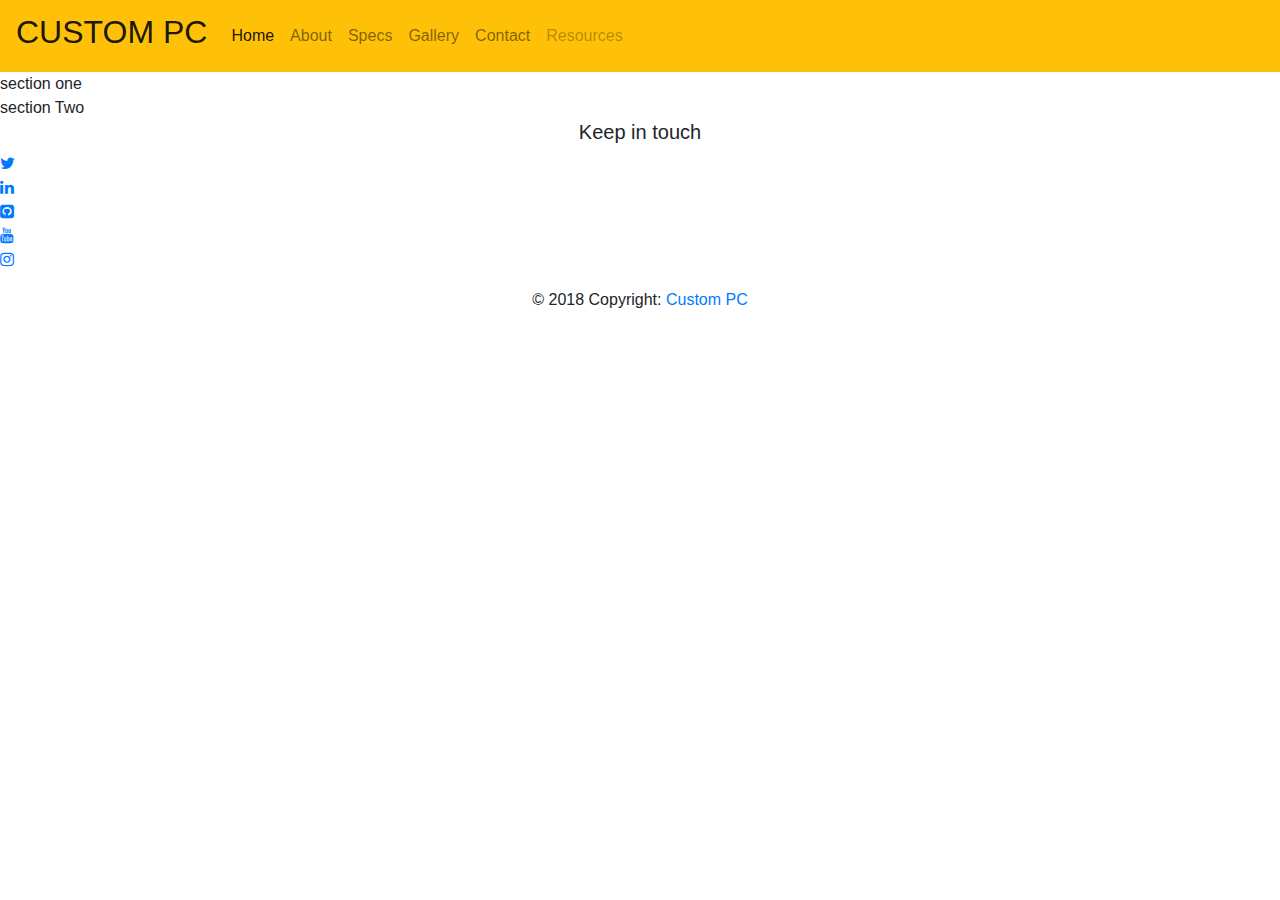
==== index.html @ cfd44469 "fixed navbar contact item" ====
<!DOCTYPE html>
<html lang="en">

<head>
    <meta charset="UTF-8">
    <meta name="viewport" content="width=device-width, initial-scale=1.0">
    <meta http-equiv="X-UA-Compatible" content="ie=edge">
    <!--bootstrap-->
    <link rel="stylesheet" href="https://stackpath.bootstrapcdn.com/bootstrap/4.1.0/css/bootstrap.min.css" />
    <!--Font Awesome-->
    <link rel="stylesheet" href="https://stackpath.bootstrapcdn.com/font-awesome/4.7.0/css/font-awesome.min.css">
    <!--local css-->
    <link rel="stylesheet" href="source/css/basics.css" type="text/css" />
    <link rel="stylesheet" href="source/css/main.css" type="text/css" />
    <link rel="stylesheet" href="source/css/media.css" type="text/css" />
    <title>Custom PC</title>
</head>

<body>
    <header>
        <nav class="navbar navbar-expand-lg navbar-light bg-warning">
            <a class="navbar-brand" href="index.html">
                <h2>CUSTOM PC</h2>
            </a>
            <button class="navbar-toggler" type="button" data-toggle="collapse" data-target="#navbarNavAltMarkup" aria-controls="navbarNavAltMarkup" aria-expanded="false" aria-label="Toggle navigation">
                <span class="navbar-toggler-icon"></span>
            </button>
            <div class="collapse navbar-collapse" id="navbarNavAltMarkup">
                <div class="navbar-nav">
                    <a class="nav-item nav-link active" href="index.html">Home <span class="sr-only">(current)</span></a>
                    <a class="nav-item nav-link" href="about.html">About</a>
                    <a class="nav-item nav-link" href="specs.html">Specs</a>
                    <a class="nav-item nav-link" href="gallery.html">Gallery</a>
                    <a class="nav-item nav-link" href="contact.html">Contact</a>
                    <a class="nav-item nav-link disabled" href="resources.html">Resources</a>
                </div>
            </div>
        </nav>
    </header>
    
    <section>
        section one
    </section>
    
    <section>
        section Two
    </section>
    
    <footer>
        <div class="footer-container">
            <div class="footer-social">
                <h5 class="text-center">Keep in touch</h5>
                <ul class="list-inline social-links">
                    <li><a href="https://twitter.com/13damianism" target="_blank"><i class="fa fa-twitter"></i></a></li>
                    <li><a href="https://uk.linkedin.com/in/damian-rodbari" target="_blank"><i class="fa fa-linkedin"></i></a></li>
                    <li><a href="https://github.com/damianism" target="_blank"><i class="fa fa-github-square"></i></a></li>
                    <li><a href="https://www.youtube.com/channel/UCM9_4SriRFp17bh2jZujgZQ/featured?view_as=subscriber" target="_blank"><i class="fa fa-youtube"></i></a></li>
                    <li><a href="https://www.instagram.com/skullphish/" target="_blank"><i class="fa fa-instagram"></i></a></li>
                </ul>
            </div>
            <div class="footer-copyright text-center">
                © 2018 Copyright:
                <a href="index.html">Custom PC</a>
            </div>
        </div>
    </footer>
    
    <script src="https://code.jquery.com/jquery-3.3.1.slim.min.js" integrity="sha384-q8i/X+965DzO0rT7abK41JStQIAqVgRVzpbzo5smXKp4YfRvH+8abtTE1Pi6jizo" crossorigin="anonymous"></script>
    <script src="https://stackpath.bootstrapcdn.com/bootstrap/4.1.0/js/bootstrap.min.js"></script>
</body>
</html>
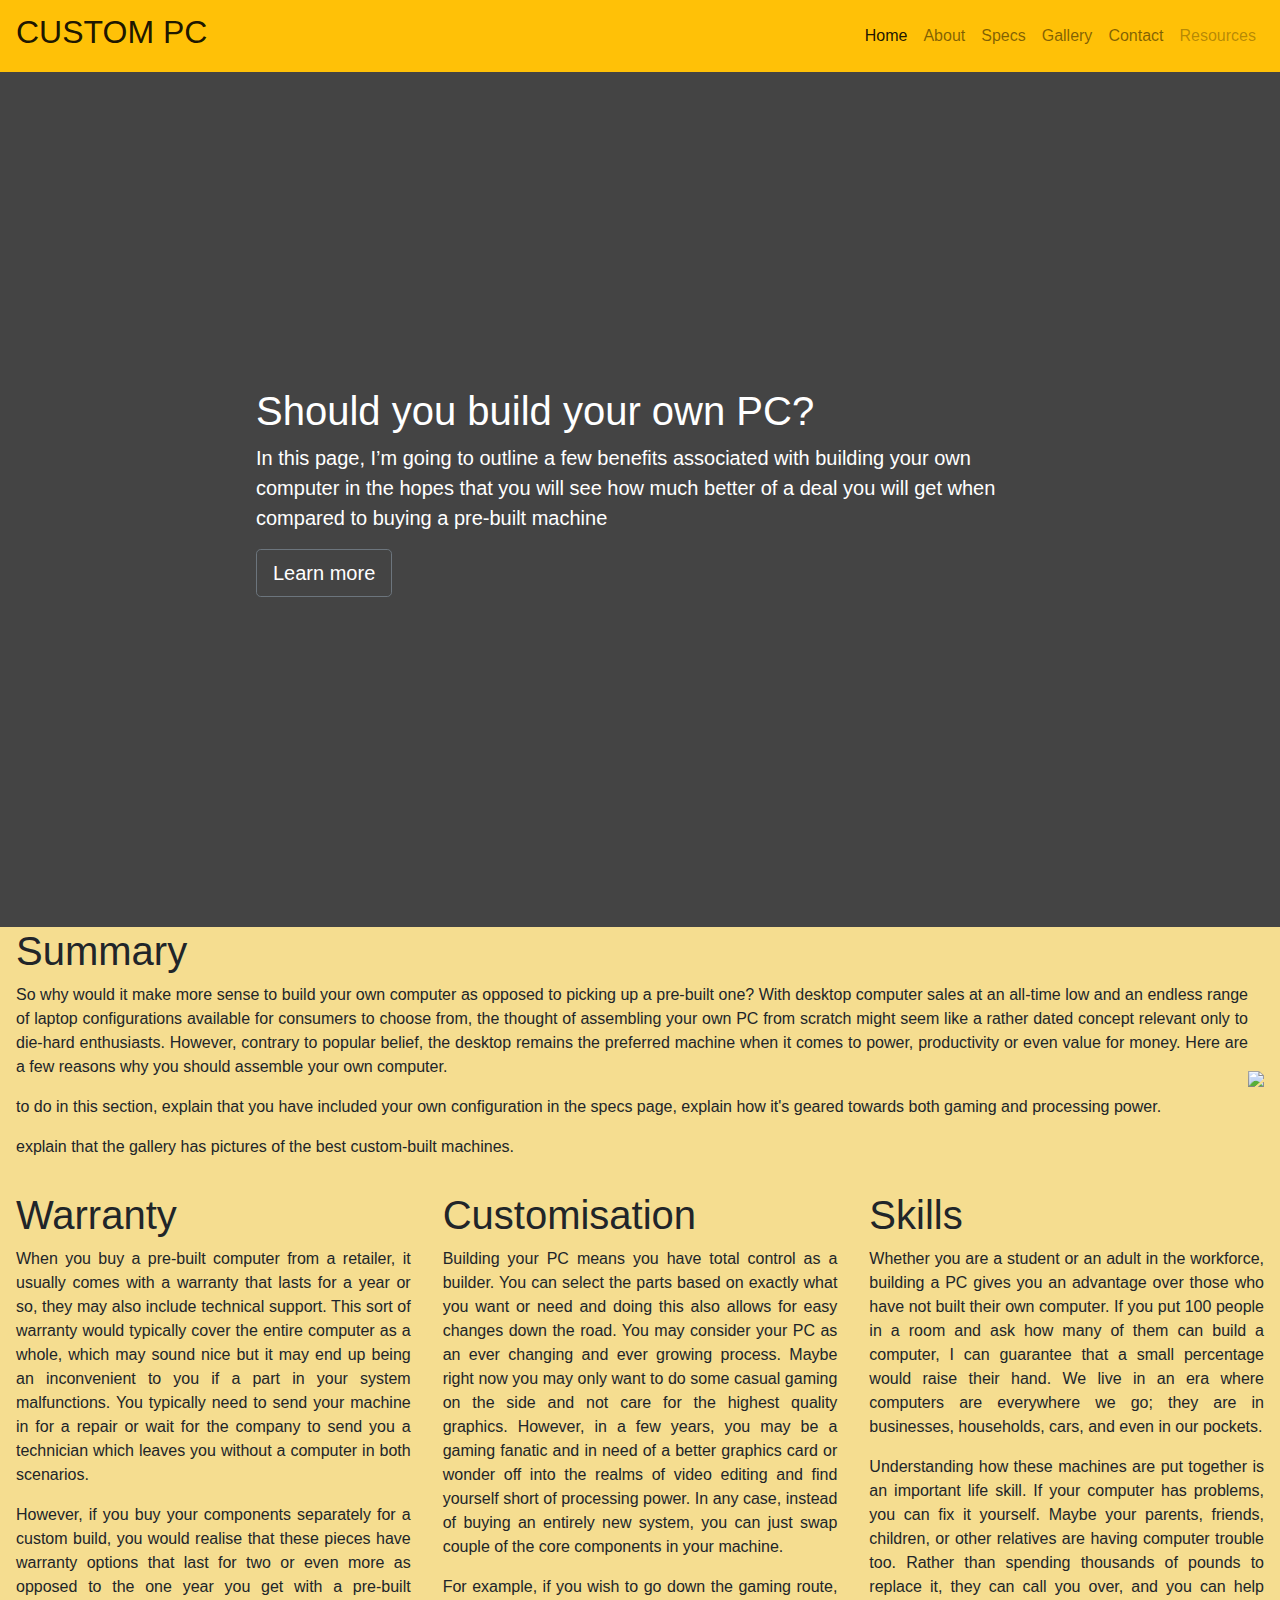
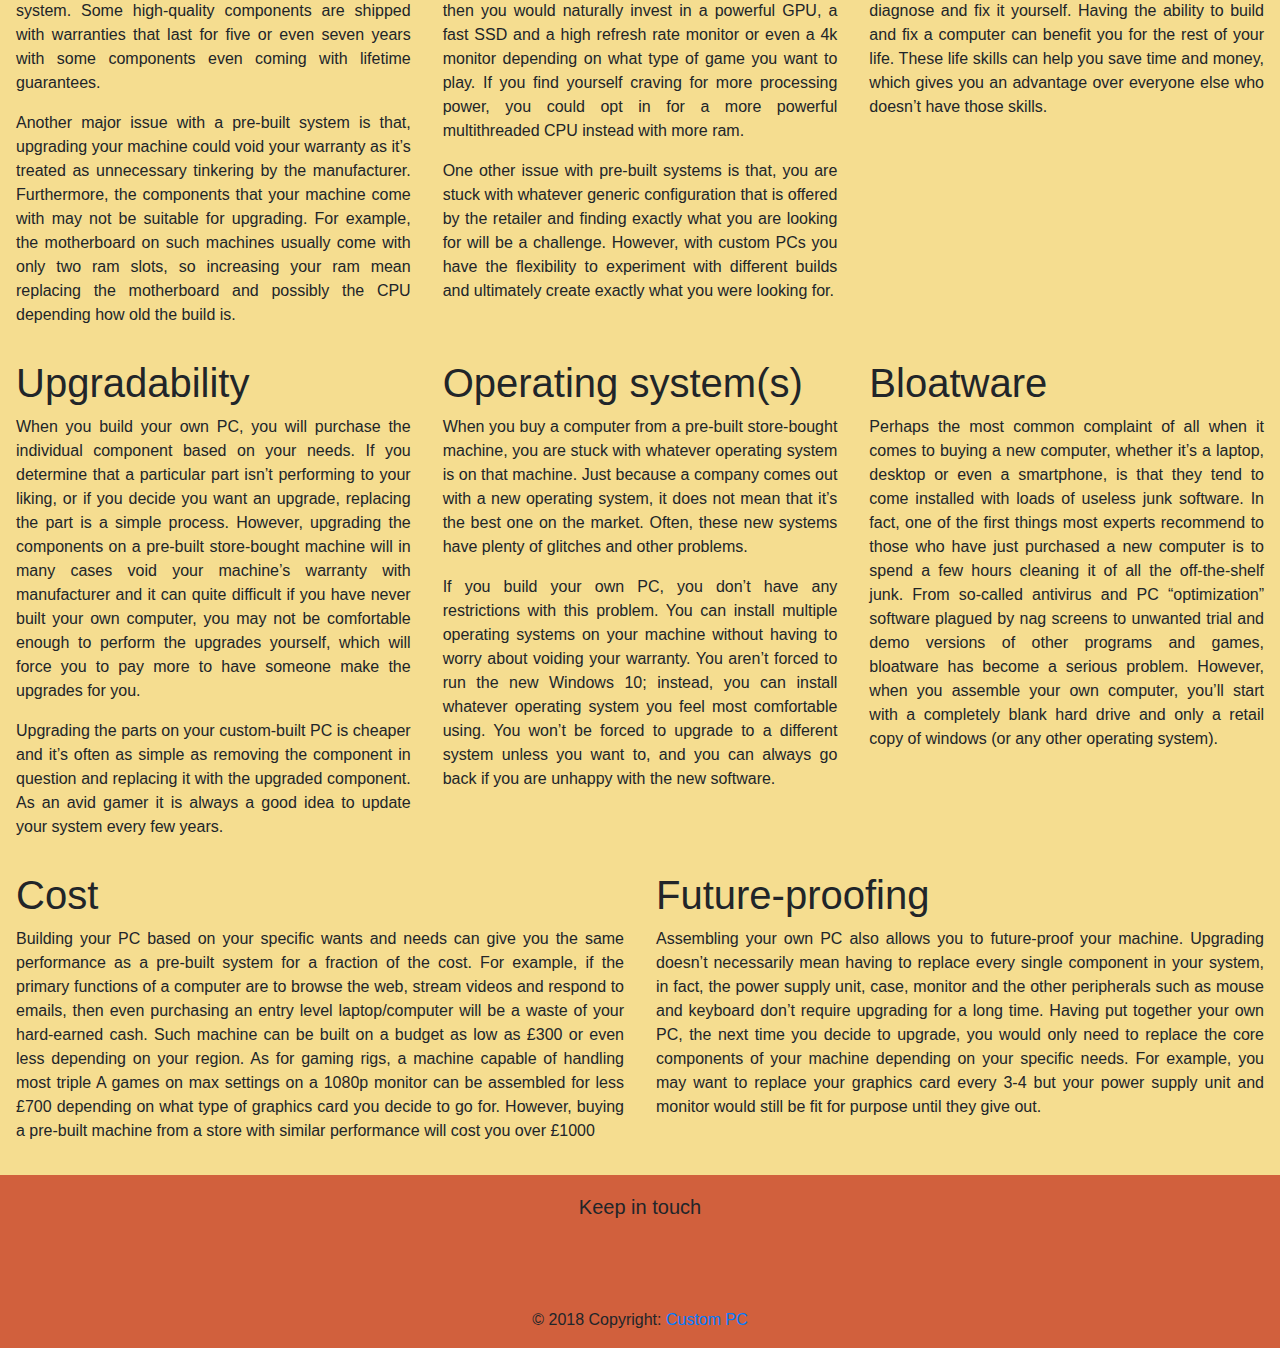
==== commit 8c431ae3: "done with specs.html,  contact.html to be removed." ====
--- a/index.html
+++ b/index.html
@@ -5,14 +5,18 @@
     <meta charset="UTF-8">
     <meta name="viewport" content="width=device-width, initial-scale=1.0">
     <meta http-equiv="X-UA-Compatible" content="ie=edge">
+    <!--Font Awesome-->
+    <link rel="stylesheet" href="https://use.fontawesome.com/releases/v5.0.10/css/all.css" integrity="sha384-+d0P83n9kaQMCwj8F4RJB66tzIwOKmrdb46+porD/OvrJ+37WqIM7UoBtwHO6Nlg" crossorigin="anonymous">
     <!--bootstrap-->
     <link rel="stylesheet" href="https://stackpath.bootstrapcdn.com/bootstrap/4.1.0/css/bootstrap.min.css" />
-    <!--Font Awesome-->
-    <link rel="stylesheet" href="https://stackpath.bootstrapcdn.com/font-awesome/4.7.0/css/font-awesome.min.css">
     <!--local css-->
     <link rel="stylesheet" href="source/css/basics.css" type="text/css" />
     <link rel="stylesheet" href="source/css/main.css" type="text/css" />
     <link rel="stylesheet" href="source/css/media.css" type="text/css" />
+    <!--bootstrap-->
+    <script src="https://ajax.googleapis.com/ajax/libs/jquery/3.3.1/jquery.min.js"></script>
+    <script src="https://cdnjs.cloudflare.com/ajax/libs/popper.js/1.14.0/umd/popper.min.js"></script>
+    <script src="https://maxcdn.bootstrapcdn.com/bootstrap/4.1.0/js/bootstrap.min.js"></script>
     <title>Custom PC</title>
 </head>
 
@@ -38,24 +42,167 @@
         </nav>
     </header>
     
-    <section>
-        section one
+    <section class="container-fluid callout-container">
+        <main role="main" class="inner cover section-cover-wrapper">
+            <h1 class="cover-heading">Should you build your own PC?</h1>
+            <p class="lead">
+                In this page, I’m going to outline a few benefits associated with building your own computer in the hopes that you will see how much better of a deal you will get when compared to buying a pre-built machine
+                <p class="lead">
+                    <a href="#second-row" class="btn btn-lg btn-secondary section-cover-btn">Learn more</a>
+                </p>
+        </main>
     </section>
-    
-    <section>
-        section Two
-    </section>
-    
+
+
+    <div class="container-fluid main-content" id="second-row">
+        <section>
+            <div class="summary">
+                <h1>Summary</h1>
+                <div class="outer-container">
+                    <div class="inner-container">
+                        <p>So why would it make more sense to build your own computer as opposed to picking up a pre-built one? With desktop computer sales at an all-time low and an endless range of laptop configurations available for consumers to choose
+                            from, the thought of assembling your own PC from scratch might seem like a rather dated concept relevant only to die-hard enthusiasts. However, contrary to popular belief, the desktop remains the preferred machine when it comes
+                            to power, productivity or even value for money. Here are a few reasons why you should assemble your own computer.
+                        </p>
+                        <p>
+                            to do in this section, explain that you have included your own configuration in the specs page, explain how it's geared towards both gaming and processing power.
+                        </p>
+                        <p>
+                            explain that the gallery has pictures of the best custom-built machines.
+                        </p>
+                    </div>
+                    <img src="source/img/pc.png" />
+                </div>
+            </div>
+        </section>
+
+        <div class="sections-container">
+            <section class="sections-item">
+                <h1>Warranty</h1>
+                <div class="inner-container">
+                    <p>
+                        When you buy a pre-built computer from a retailer, it usually comes with a warranty that lasts for a year or so, they may also include technical support. This sort of warranty would typically cover the entire computer as a whole, which may sound nice
+                        but it may end up being an inconvenient to you if a part in your system malfunctions. You typically need to send your machine in for a repair or wait for the company to send you a technician which leaves you without a computer
+                        in both scenarios.
+                    </p>
+                    <p>
+                        However, if you buy your components separately for a custom build, you would realise that these pieces have warranty options that last for two or even more as opposed to the one year you get with a pre-built system. Some high-quality components are shipped
+                        with warranties that last for five or even seven years with some components even coming with lifetime guarantees.
+                    </p>
+                    <p>
+                        Another major issue with a pre-built system is that, upgrading your machine could void your warranty as it’s treated as unnecessary tinkering by the manufacturer. Furthermore, the components that your machine come with may not be suitable for upgrading.
+                        For example, the motherboard on such machines usually come with only two ram slots, so increasing your ram mean replacing the motherboard and possibly the CPU depending how old the build is.
+                    </p>
+                </div>
+            </section>
+            <section class="sections-item">
+                <h1>Customisation</h1>
+                <div class="inner-container">
+                    <p>
+                        Building your PC means you have total control as a builder. You can select the parts based on exactly what you want or need and doing this also allows for easy changes down the road. You may consider your PC as an ever changing and ever growing process.
+                        Maybe right now you may only want to do some casual gaming on the side and not care for the highest quality graphics. However, in a few years, you may be a gaming fanatic and in need of a better graphics card or wonder off into
+                        the realms of video editing and find yourself short of processing power. In any case, instead of buying an entirely new system, you can just swap couple of the core components in your machine.
+                    </p>
+                    <p>
+                        For example, if you wish to go down the gaming route, then you would naturally invest in a powerful GPU, a fast SSD and a high refresh rate monitor or even a 4k monitor depending on what type of game you want to play. If you find yourself craving for
+                        more processing power, you could opt in for a more powerful multithreaded CPU instead with more ram.
+                    </p>
+                    <p>
+                        One other issue with pre-built systems is that, you are stuck with whatever generic configuration that is offered by the retailer and finding exactly what you are looking for will be a challenge. However, with custom PCs you have the flexibility to experiment
+                        with different builds and ultimately create exactly what you were looking for.
+                    </p>
+                </div>
+            </section>
+            <section class="sections-item">
+                <h1>Skills</h1>
+                <div class="inner-container">
+                    <p>
+                        Whether you are a student or an adult in the workforce, building a PC gives you an advantage over those who have not built their own computer. If you put 100 people in a room and ask how many of them can build a computer, I can guarantee that a small
+                        percentage would raise their hand. We live in an era where computers are everywhere we go; they are in businesses, households, cars, and even in our pockets.
+                    </p>
+                    <p>
+                        Understanding how these machines are put together is an important life skill. If your computer has problems, you can fix it yourself. Maybe your parents, friends, children, or other relatives are having computer trouble too. Rather than spending thousands
+                        of pounds to replace it, they can call you over, and you can help diagnose and fix it yourself. Having the ability to build and fix a computer can benefit you for the rest of your life. These life skills can help you save time
+                        and money, which gives you an advantage over everyone else who doesn’t have those skills.
+                    </p>
+                </div>
+            </section>
+            <section class="sections-item">
+                <h1>Upgradability</h1>
+                <div class="inner-container">
+                    <p>
+                        When you build your own PC, you will purchase the individual component based on your needs. If you determine that a particular part isn’t performing to your liking, or if you decide you want an upgrade, replacing the part is a simple process. However,
+                        upgrading the components on a pre-built store-bought machine will in many cases void your machine’s warranty with manufacturer and it can quite difficult if you have never built your own computer, you may not be comfortable enough
+                        to perform the upgrades yourself, which will force you to pay more to have someone make the upgrades for you.
+                    </p>
+                    <p>
+                        Upgrading the parts on your custom-built PC is cheaper and it’s often as simple as removing the component in question and replacing it with the upgraded component. As an avid gamer it is always a good idea to update your system every few years.
+                    </p>
+                </div>
+            </section>
+            <section class="sections-item">
+                <h1>Operating system(s)</h1>
+                <div class="inner-container">
+                    <p>
+                        When you buy a computer from a pre-built store-bought machine, you are stuck with whatever operating system is on that machine. Just because a company comes out with a new operating system, it does not mean that it’s the best one on the market. Often,
+                        these new systems have plenty of glitches and other problems.
+                    </p>
+                    <p>
+                        If you build your own PC, you don’t have any restrictions with this problem. You can install multiple operating systems on your machine without having to worry about voiding your warranty. You aren’t forced to run the new Windows 10; instead, you can
+                        install whatever operating system you feel most comfortable using. You won’t be forced to upgrade to a different system unless you want to, and you can always go back if you are unhappy with the new software.
+                    </p>
+                </div>
+            </section>
+            <section class="sections-item">
+                <h1>Bloatware</h1>
+                <div class="inner-container">
+                    <p>
+                        Perhaps the most common complaint of all when it comes to buying a new computer, whether it’s a laptop, desktop or even a smartphone, is that they tend to come installed with loads of useless junk software. In fact, one of the first things most experts
+                        recommend to those who have just purchased a new computer is to spend a few hours cleaning it of all the off-the-shelf junk. From so-called antivirus and PC “optimization” software plagued by nag screens to unwanted trial and demo
+                        versions of other programs and games, bloatware has become a serious problem. However, when you assemble your own computer, you’ll start with a completely blank hard drive and only a retail copy of windows (or any other operating
+                        system).
+                    </p>
+                </div>
+            </section>
+            <section class="sections-item">
+                <h1>Cost</h1>
+                <div class="inner-container">
+                    <p>
+                        Building your PC based on your specific wants and needs can give you the same performance as a pre-built system for a fraction of the cost. For example, if the primary functions of a computer are to browse the web, stream videos and respond to emails,
+                        then even purchasing an entry level laptop/computer will be a waste of your hard-earned cash. Such machine can be built on a budget as low as £300 or even less depending on your region. As for gaming rigs, a machine capable of
+                        handling most triple A games on max settings on a 1080p monitor can be assembled for less £700 depending on what type of graphics card you decide to go for. However, buying a pre-built machine from a store with similar performance
+                        will cost you over £1000
+                    </p>
+                </div>
+            </section>
+            <section class="sections-item">
+                <h1>Future-proofing</h1>
+                <div class="inner-container">
+                    <p>
+                        Assembling your own PC also allows you to future-proof your machine. Upgrading doesn’t necessarily mean having to replace every single component in your system, in fact, the power supply unit, case, monitor and the other peripherals such as mouse and
+                        keyboard don’t require upgrading for a long time. Having put together your own PC, the next time you decide to upgrade, you would only need to replace the core components of your machine depending on your specific needs. For example,
+                        you may want to replace your graphics card every 3-4 but your power supply unit and monitor would still be fit for purpose until they give out.
+                    </p>
+                </div>
+            </section>
+        </div>
+    </div>
+
+
+    <!--<section>-->
+    <!--    section Two-->
+    <!--</section>-->
+
     <footer>
         <div class="footer-container">
             <div class="footer-social">
                 <h5 class="text-center">Keep in touch</h5>
                 <ul class="list-inline social-links">
-                    <li><a href="https://twitter.com/13damianism" target="_blank"><i class="fa fa-twitter"></i></a></li>
-                    <li><a href="https://uk.linkedin.com/in/damian-rodbari" target="_blank"><i class="fa fa-linkedin"></i></a></li>
-                    <li><a href="https://github.com/damianism" target="_blank"><i class="fa fa-github-square"></i></a></li>
-                    <li><a href="https://www.youtube.com/channel/UCM9_4SriRFp17bh2jZujgZQ/featured?view_as=subscriber" target="_blank"><i class="fa fa-youtube"></i></a></li>
-                    <li><a href="https://www.instagram.com/skullphish/" target="_blank"><i class="fa fa-instagram"></i></a></li>
+                    <li><a href="https://twitter.com/13damianism" target="_blank"><i class="fab fa-twitter"></i></a></li>
+                    <li><a href="https://uk.linkedin.com/in/damian-rodbari" target="_blank"><i class="fab fa-linkedin-in"></i></a></li>
+                    <li><a href="https://github.com/damianism" target="_blank"><i class="fab fa-github"></i></a></li>
+                    <li><a href="https://www.youtube.com/channel/UCM9_4SriRFp17bh2jZujgZQ/featured?view_as=subscriber" target="_blank"><i class="fab fa-youtube"></i></a></li>
+                    <li><a href="https://www.instagram.com/skullphish/" target="_blank"><i class="fab fa-instagram"></i></a></li>
                 </ul>
             </div>
             <div class="footer-copyright text-center">
@@ -64,8 +211,7 @@
             </div>
         </div>
     </footer>
-    
-    <script src="https://code.jquery.com/jquery-3.3.1.slim.min.js" integrity="sha384-q8i/X+965DzO0rT7abK41JStQIAqVgRVzpbzo5smXKp4YfRvH+8abtTE1Pi6jizo" crossorigin="anonymous"></script>
-    <script src="https://stackpath.bootstrapcdn.com/bootstrap/4.1.0/js/bootstrap.min.js"></script>
+
 </body>
+
 </html>
--- a/source/css/main.css
+++ b/source/css/main.css
@@ -0,0 +1,117 @@
+nav {
+    color: #2D291B;
+}
+
+/*~~~~~~~~~~~~~~~~~~~~~~~~~~~~~ sections*/
+
+.callout-container {
+    background-color: #444;
+    background-image: url("../img/minimal.jpg");
+    /*background-blend-mode: overlay;*/
+    background-size: cover;
+    height: 95vh;        /* how do i factor in the navbar?*/
+    padding: 1em;
+    color: white;
+    display: flex;
+    flex-direction: column;
+    align-items: center;
+    justify-content: center;
+
+}
+.section-cover-btn {
+    background-color: inherit;
+}
+.section-cover-btn:hover {
+    background-color: #198C7F;
+}
+
+
+.section-cover-wrapper {
+    display: flex;
+    flex-flow: column nowrap;
+    /*justify-content: center;*/
+    align-items: center;
+}
+
+
+.section-cover-wrapper p,
+.section-cover-wrapper h1 {
+    width: 60vw;
+}
+
+/*  ------ MAIN-CONTENT ------ */
+.main-content {
+    background-color: #F5DD90;
+    padding: 0;
+    margin:  0;
+}
+
+/*MAIN-CONTENT > SUMMARY*/
+.summary,
+.sections-item {
+    padding: 0 1rem 1rem 1rem;
+}
+
+.summary .outer-container {}
+.summary img {
+    display: none;
+}
+
+/*MAIN-CONTENT > CONTENT*/
+.inner-container {
+    text-align: justify;
+    text-justify: inter-word;
+}
+
+/*~~~~~~~~~~~~~~~~~~~~~~~~~~~~~ footer*/
+.footer-container {
+    background-color: #D1603D;
+}
+
+
+.footer-social > h5 {
+    padding: 20px 0;
+}
+
+
+.footer-social div ul {
+    margin: 0px;
+}
+
+
+.social-links {
+    display: flex;
+    flex-flow: row wrap;
+    justify-content: center;
+    align-items: center;
+}
+
+.footer-social .social-links li a {
+    padding: 0 10px;
+}
+
+.footer-social .social-links li a i {
+    width: 50px;
+    height: 50px;
+    padding: 12px 0;
+    border-radius: 50%;
+    font-size: 2rem;
+    line-height: 23px;
+    text-align: center;
+    color: #fafafa;
+    position: relative;
+    background-color: #8f8f8f;
+    transition: all 0.35s ease-in-out;
+    -moz-transition: all 0.35s ease-in-out;
+    -webkit-transition: all 0.35s ease-in-out;
+    -o-transition: all 0.35s ease-in-out;
+}
+
+.footer-social .social-links li a i:hover {
+    background: #F0A202;
+    color: #2D291B;
+}
+
+.footer-copyright {
+    padding: 1rem 0px;
+}
--- a/source/css/media.css
+++ b/source/css/media.css
@@ -0,0 +1,132 @@
+@media (min-width: 576px) {}
+
+@media (min-width: 768px) {
+
+    /*MAIN-CONTENT > SUMMARY*/
+    .summary .outer-container {
+        display: flex;
+        flex-direction: column;
+    }
+
+    .summary img {
+        max-width: 40vw;
+        display: block;
+        align-self: center;
+    }
+
+    /* ------ specs.html ------ */
+    .card-contact {
+        /*margin: 0 auto;*/
+        /*margin-bottom: 2rem;*/
+        width: 70%;
+        /*background-color: yellow;*/
+    }
+
+}
+
+/*large screens only*/
+
+@media (min-width: 992px) {
+    #navbarNavAltMarkup {
+        justify-content: flex-end;
+    }
+
+    /*MAIN-CONTENT > SUMMARY*/
+    .summary .outer-container {
+        display: flex;
+        flex-direction: row;
+    }
+
+    .summary .inner-container {
+        display: flex;
+        flex-wrap: wrap;
+        align-items: flex-start;
+        align-content: flex-start;
+    }
+
+    .summary img {
+        max-width: 450px;
+    }
+
+
+    /*reponsive sections layout */
+    .sections-container {
+        display: flex;
+        flex-flow: row wrap;
+    }
+
+    .sections-item {
+        flex-basis: 50%;
+    }
+
+
+    /* ------ specs.html ------ */
+    .container-specs {
+        display: flex;
+        flex-flow: row wrap;
+        /*justify-content:space-between;*/
+    }
+
+    /*target all the childern - h2 img specs-inner-container*/
+    .specs-outer-container {
+        flex: 1 1 45%;
+        /*justify-content: space-between;*/
+    }
+
+    /* ------ specs.html ------ */
+    .card-contact {
+        /*margin: 0 auto;*/
+        /*margin-bottom: 2rem;*/
+        width: 60%;
+        /*background-color: yellow;*/
+    }
+
+
+}
+
+
+
+
+@media (min-width: 1200px) {
+
+    /*MAIN-CONTENT > SUMMARY*/
+    .summary .outer-container {
+        display: flex;
+        flex-direction: row;
+    }
+    .summary img {
+        max-width: 500px;
+        /*display: inline-block;*/
+    }
+
+
+    /*reponsive sections layout */
+    .sections-container {
+        display: flex;
+        flex-flow: row wrap;
+    }
+
+    .sections-item {
+        /*flex-basis: 30%;*/
+        flex: 1 1 30%;
+    }
+
+    /* ------ specs.html ------ */
+    /*target all the childern - h2 img specs-inner-container*/
+    .specs-outer-container {
+        flex: 1 1 30%;
+    }
+
+    /*.specs-inner-container {*/
+    /*    flex: 1;*/
+    /*}*/
+    
+        /* ------ specs.html ------ */
+    .card-contact {
+        /*margin: 0 auto;*/
+        /*margin-bottom: 2rem;*/
+        width: 50%;
+        /*background-color: yellow;*/
+    }
+    
+}
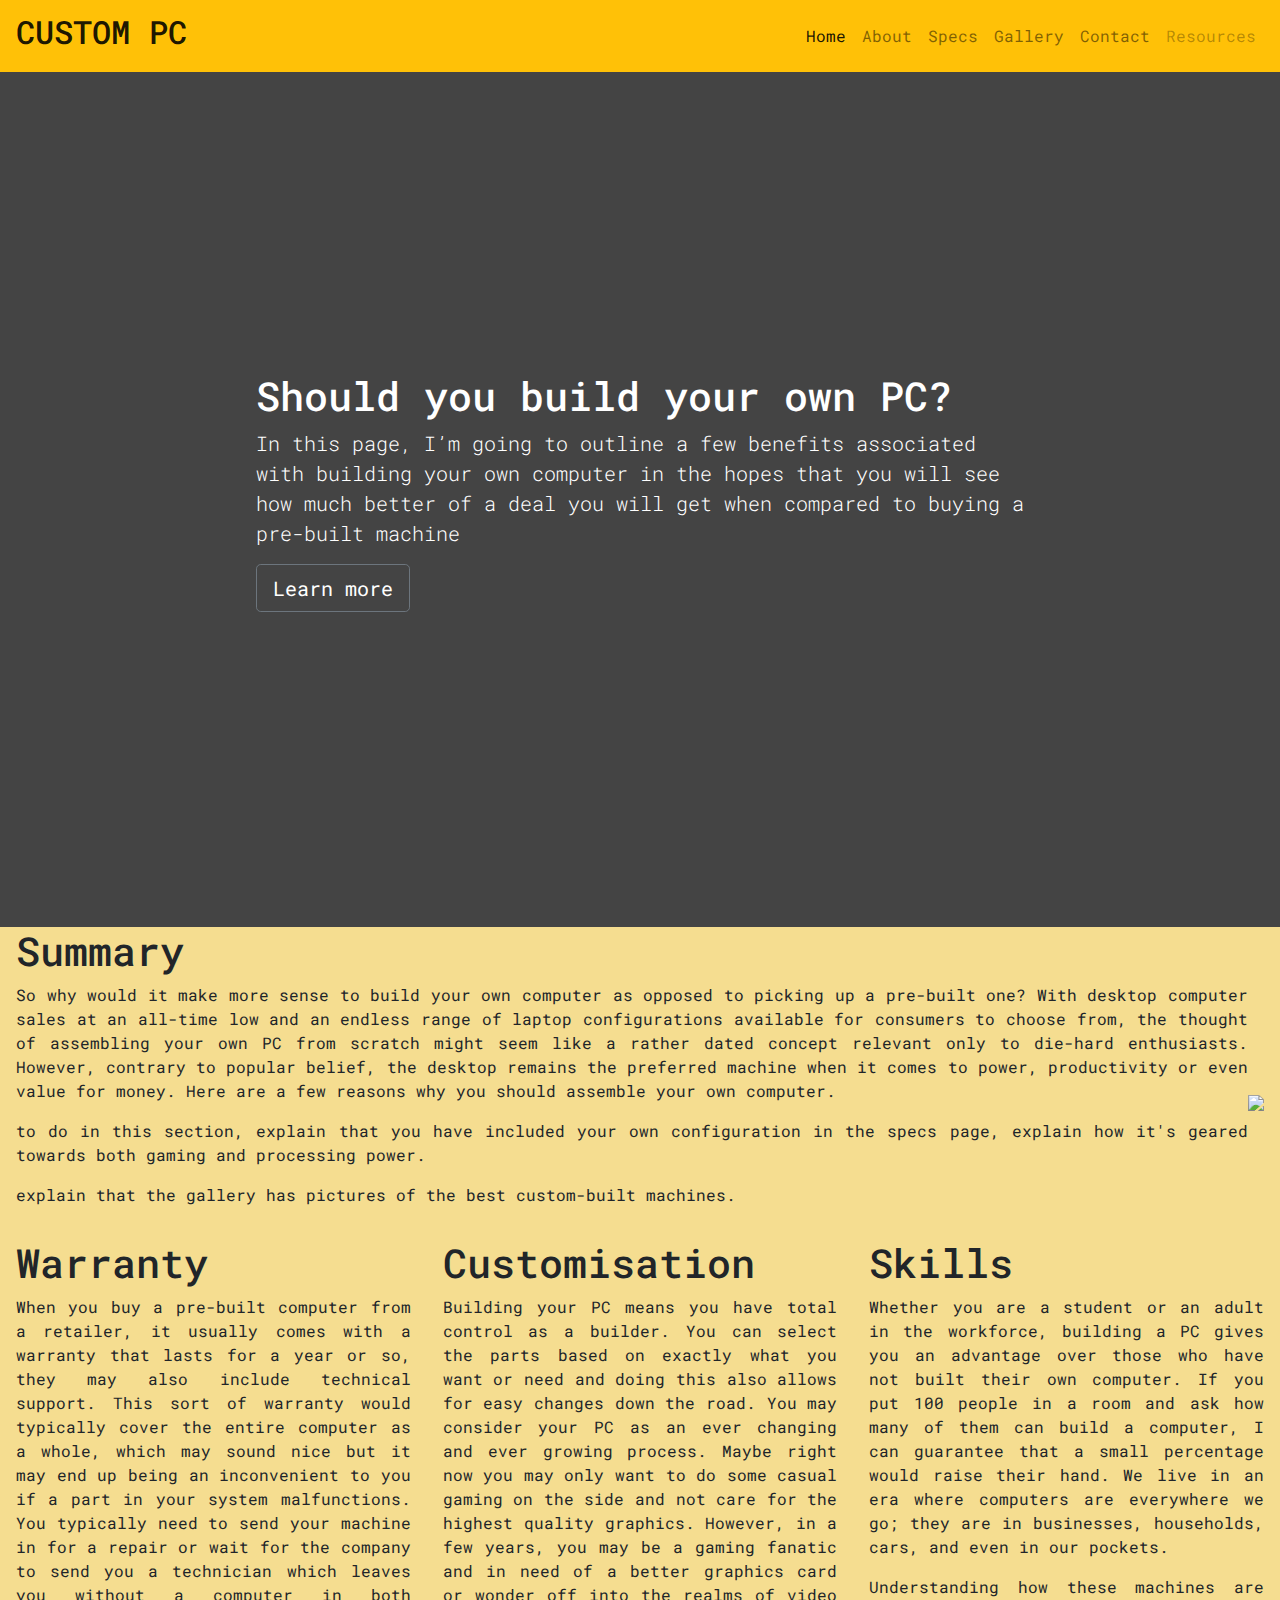
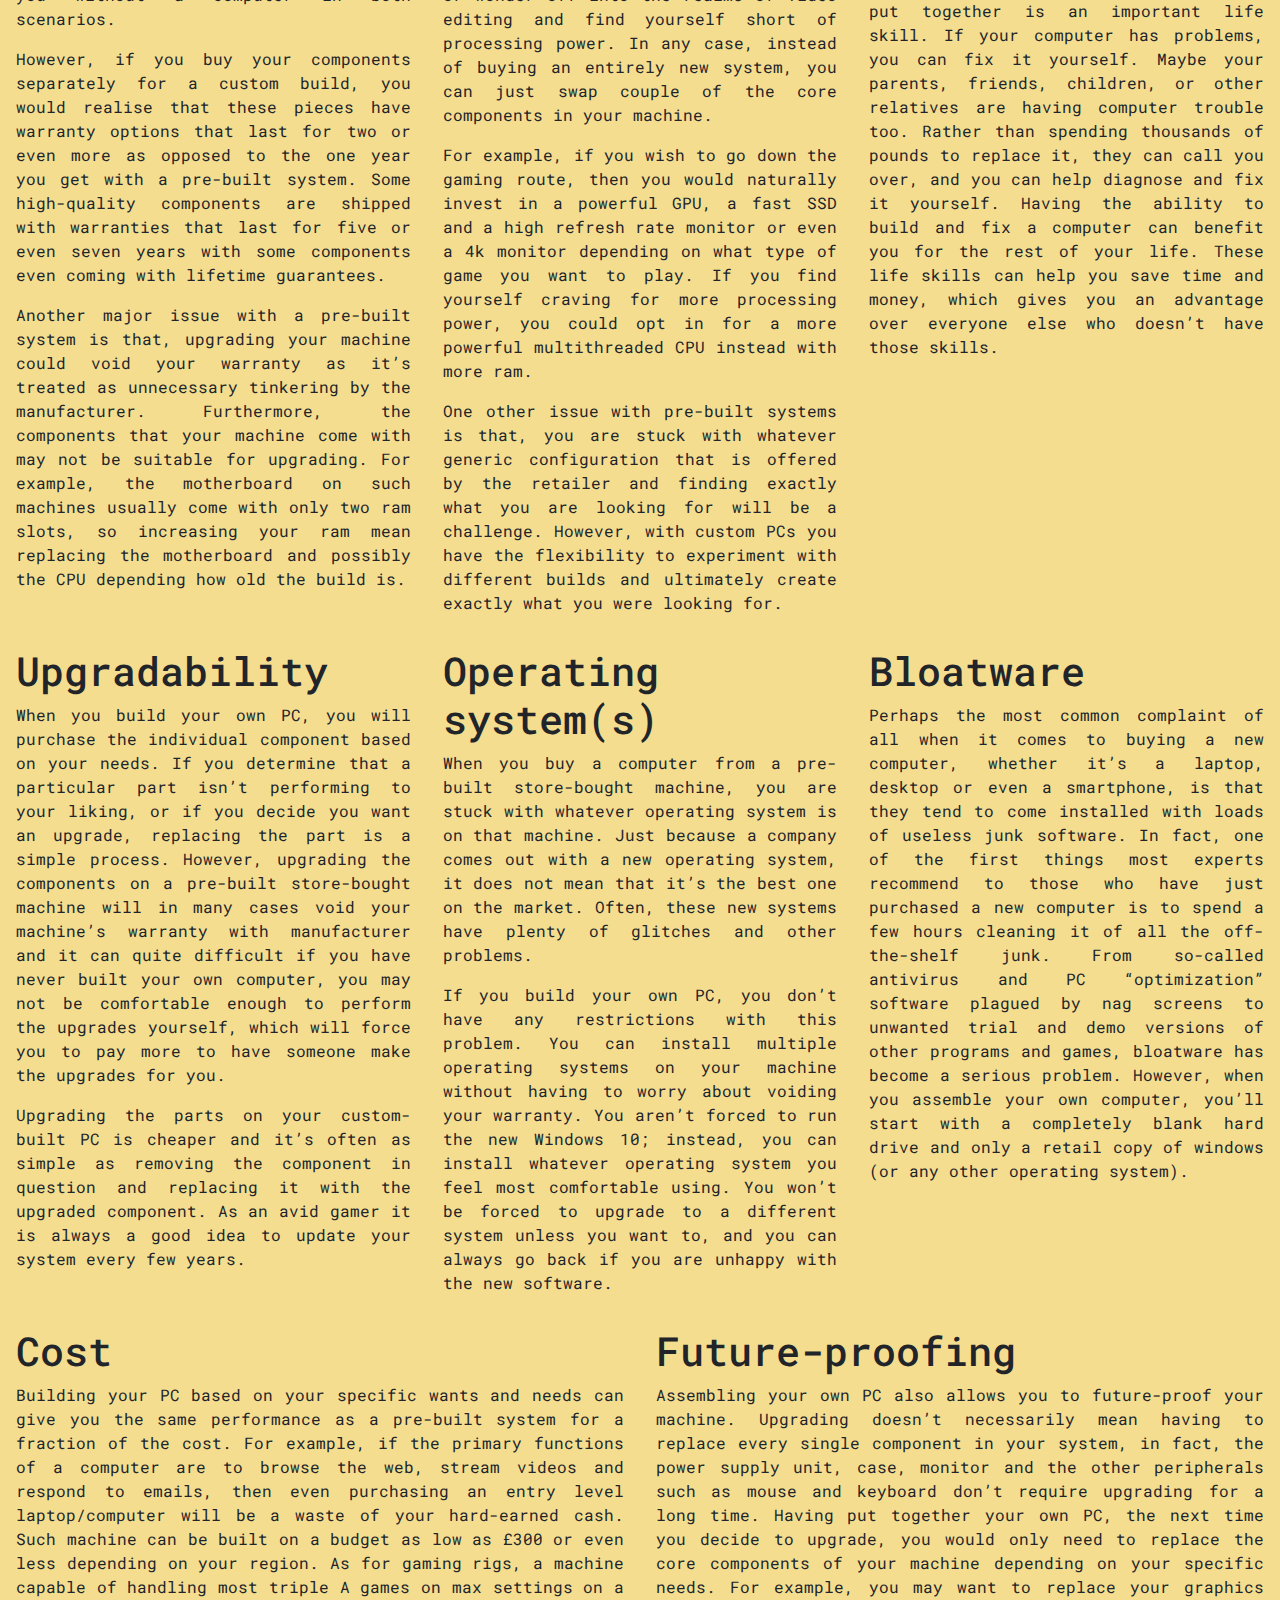
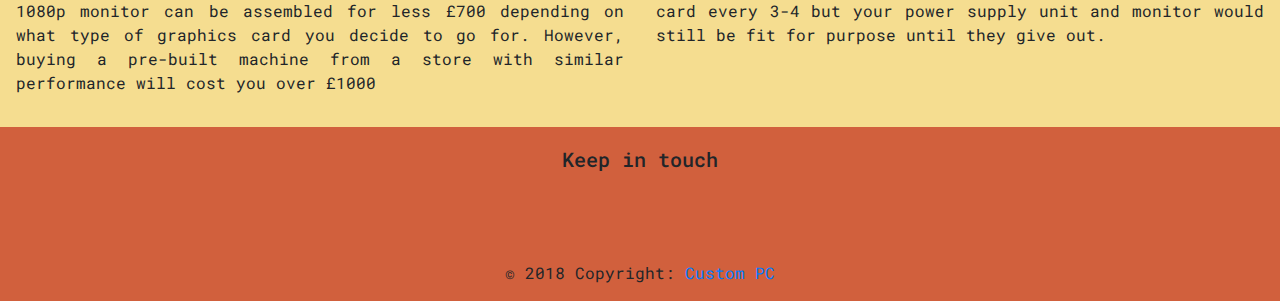
==== commit e713c2f0: "added further tweaks to specs.html, added font to basics.css" ====
--- a/index.html
+++ b/index.html
@@ -7,7 +7,6 @@
     <meta http-equiv="X-UA-Compatible" content="ie=edge">
     <!--Font Awesome-->
     <link rel="stylesheet" href="https://use.fontawesome.com/releases/v5.0.10/css/all.css" integrity="sha384-+d0P83n9kaQMCwj8F4RJB66tzIwOKmrdb46+porD/OvrJ+37WqIM7UoBtwHO6Nlg" crossorigin="anonymous">
-    <!--bootstrap-->
     <link rel="stylesheet" href="https://stackpath.bootstrapcdn.com/bootstrap/4.1.0/css/bootstrap.min.css" />
     <!--local css-->
     <link rel="stylesheet" href="source/css/basics.css" type="text/css" />
--- a/source/css/basics.css
+++ b/source/css/basics.css
@@ -0,0 +1,15 @@
+@import url('https://fonts.googleapis.com/css?family=Roboto+Mono:400,500');
+
+html, body {
+    margin: 0px;
+    padding: 0px;
+    font-family: 'Roboto Mono', monospace;
+}
+
+.uppercase {
+    text-transform: uppercase;
+}
+
+/*backgrounds*/
+
+/*colors*/
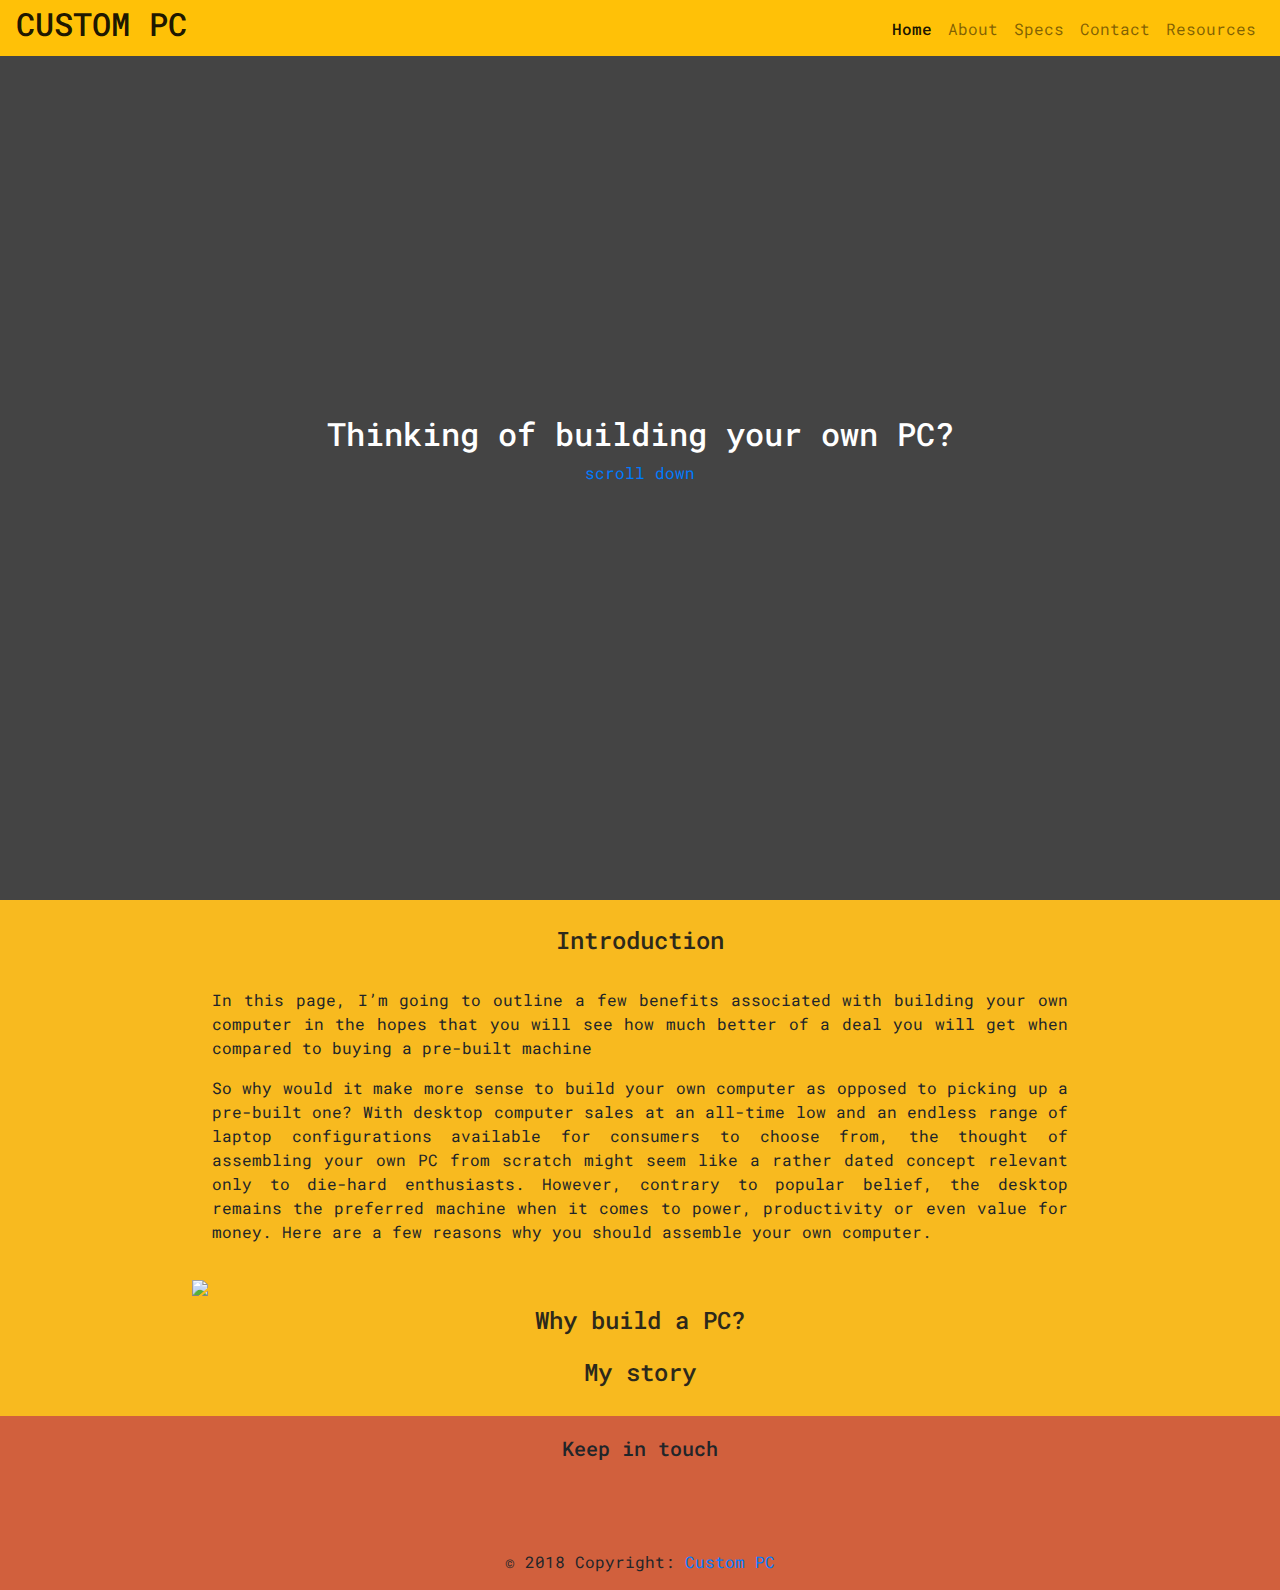
==== commit 412a6750: "finsihed off most of the work, sorted out the css files, will have to do the" ====
--- a/index.html
+++ b/index.html
@@ -7,10 +7,12 @@
     <meta http-equiv="X-UA-Compatible" content="ie=edge">
     <!--Font Awesome-->
     <link rel="stylesheet" href="https://use.fontawesome.com/releases/v5.0.10/css/all.css" integrity="sha384-+d0P83n9kaQMCwj8F4RJB66tzIwOKmrdb46+porD/OvrJ+37WqIM7UoBtwHO6Nlg" crossorigin="anonymous">
+    <!--bootstrap css-->
     <link rel="stylesheet" href="https://stackpath.bootstrapcdn.com/bootstrap/4.1.0/css/bootstrap.min.css" />
     <!--local css-->
     <link rel="stylesheet" href="source/css/basics.css" type="text/css" />
     <link rel="stylesheet" href="source/css/main.css" type="text/css" />
+    <link rel="stylesheet" href="source/css/benefits.css" type="text/css" />
     <link rel="stylesheet" href="source/css/media.css" type="text/css" />
     <!--bootstrap-->
     <script src="https://ajax.googleapis.com/ajax/libs/jquery/3.3.1/jquery.min.js"></script>
@@ -21,7 +23,7 @@
 
 <body>
     <header>
-        <nav class="navbar navbar-expand-lg navbar-light bg-warning">
+        <nav class="navbar navbar-expand-lg navbar-light bg-warning fixed-top">
             <a class="navbar-brand" href="index.html">
                 <h2>CUSTOM PC</h2>
             </a>
@@ -33,164 +35,104 @@
                     <a class="nav-item nav-link active" href="index.html">Home <span class="sr-only">(current)</span></a>
                     <a class="nav-item nav-link" href="about.html">About</a>
                     <a class="nav-item nav-link" href="specs.html">Specs</a>
-                    <a class="nav-item nav-link" href="gallery.html">Gallery</a>
                     <a class="nav-item nav-link" href="contact.html">Contact</a>
-                    <a class="nav-item nav-link disabled" href="resources.html">Resources</a>
+                    <a class="nav-item nav-link" href="resources.html">Resources</a>
                 </div>
             </div>
         </nav>
     </header>
-    
+
     <section class="container-fluid callout-container">
         <main role="main" class="inner cover section-cover-wrapper">
-            <h1 class="cover-heading">Should you build your own PC?</h1>
-            <p class="lead">
-                In this page, I’m going to outline a few benefits associated with building your own computer in the hopes that you will see how much better of a deal you will get when compared to buying a pre-built machine
-                <p class="lead">
-                    <a href="#second-row" class="btn btn-lg btn-secondary section-cover-btn">Learn more</a>
-                </p>
+            <h2 class="cover-heading">Thinking of building your own PC?</h2>
         </main>
+        <a href="#headingIntro">scroll down</a>
     </section>
 
+    <div class="container-main">
 
-    <div class="container-fluid main-content" id="second-row">
-        <section>
-            <div class="summary">
-                <h1>Summary</h1>
-                <div class="outer-container">
-                    <div class="inner-container">
-                        <p>So why would it make more sense to build your own computer as opposed to picking up a pre-built one? With desktop computer sales at an all-time low and an endless range of laptop configurations available for consumers to choose
-                            from, the thought of assembling your own PC from scratch might seem like a rather dated concept relevant only to die-hard enthusiasts. However, contrary to popular belief, the desktop remains the preferred machine when it comes
-                            to power, productivity or even value for money. Here are a few reasons why you should assemble your own computer.
+        <div class="accordion" id="accordion">
+
+            <!--Future-proofing-->
+            <div class="card">
+                <div class="card-header" id="headingIntro">
+                    <h5 class="mb-0">
+                        <button class="btn btn-link collapsed" type="button" data-toggle="collapse" data-target="#collapseIntro" aria-expanded="false" aria-controls="collapseIntro">
+                            <h4>Introduction</h4>
+                        </button>
+                    </h5>
+                </div>
+                <div id="collapseIntro" class="collapse show" aria-labelledby="headingIntro" data-parent="#accordion">
+                    <div class="card-body">
+                        <p>
+                            In this page, I’m going to outline a few benefits associated with building your own computer in the hopes that you will see how much better of a deal you will get when compared to buying a pre-built machine
                         </p>
                         <p>
-                            to do in this section, explain that you have included your own configuration in the specs page, explain how it's geared towards both gaming and processing power.
-                        </p>
-                        <p>
-                            explain that the gallery has pictures of the best custom-built machines.
+                            So why would it make more sense to build your own computer as opposed to picking up a pre-built one? With desktop computer sales at an all-time low and an endless range of laptop configurations available for consumers to choose from, the thought of assembling
+                            your own PC from scratch might seem like a rather dated concept relevant only to die-hard enthusiasts. However, contrary to popular belief, the desktop remains the preferred machine when it comes to power, productivity or even
+                            value for money. Here are a few reasons why you should assemble your own computer.
                         </p>
                     </div>
                     <img src="source/img/pc.png" />
                 </div>
             </div>
-        </section>
+            <!--</div>-->
 
-        <div class="sections-container">
-            <section class="sections-item">
-                <h1>Warranty</h1>
-                <div class="inner-container">
-                    <p>
-                        When you buy a pre-built computer from a retailer, it usually comes with a warranty that lasts for a year or so, they may also include technical support. This sort of warranty would typically cover the entire computer as a whole, which may sound nice
-                        but it may end up being an inconvenient to you if a part in your system malfunctions. You typically need to send your machine in for a repair or wait for the company to send you a technician which leaves you without a computer
-                        in both scenarios.
-                    </p>
-                    <p>
-                        However, if you buy your components separately for a custom build, you would realise that these pieces have warranty options that last for two or even more as opposed to the one year you get with a pre-built system. Some high-quality components are shipped
-                        with warranties that last for five or even seven years with some components even coming with lifetime guarantees.
-                    </p>
-                    <p>
-                        Another major issue with a pre-built system is that, upgrading your machine could void your warranty as it’s treated as unnecessary tinkering by the manufacturer. Furthermore, the components that your machine come with may not be suitable for upgrading.
-                        For example, the motherboard on such machines usually come with only two ram slots, so increasing your ram mean replacing the motherboard and possibly the CPU depending how old the build is.
-                    </p>
+            <!--Should you build your own PC?-->
+            <div class="card">
+                <div class="card-header" id="headingWhy">
+                    <h5 class="mb-0">
+                        <button class="btn btn-link collapsed" type="button" data-toggle="collapse" data-target="#collapseWhy" aria-expanded="false" aria-controls="collapseWhy">
+                            <h4>Why build a PC?</h4>
+                        </button>
+                    </h5>
                 </div>
-            </section>
-            <section class="sections-item">
-                <h1>Customisation</h1>
-                <div class="inner-container">
-                    <p>
-                        Building your PC means you have total control as a builder. You can select the parts based on exactly what you want or need and doing this also allows for easy changes down the road. You may consider your PC as an ever changing and ever growing process.
-                        Maybe right now you may only want to do some casual gaming on the side and not care for the highest quality graphics. However, in a few years, you may be a gaming fanatic and in need of a better graphics card or wonder off into
-                        the realms of video editing and find yourself short of processing power. In any case, instead of buying an entirely new system, you can just swap couple of the core components in your machine.
-                    </p>
-                    <p>
-                        For example, if you wish to go down the gaming route, then you would naturally invest in a powerful GPU, a fast SSD and a high refresh rate monitor or even a 4k monitor depending on what type of game you want to play. If you find yourself craving for
-                        more processing power, you could opt in for a more powerful multithreaded CPU instead with more ram.
-                    </p>
-                    <p>
-                        One other issue with pre-built systems is that, you are stuck with whatever generic configuration that is offered by the retailer and finding exactly what you are looking for will be a challenge. However, with custom PCs you have the flexibility to experiment
-                        with different builds and ultimately create exactly what you were looking for.
-                    </p>
+                <div id="collapseWhy" class="collapse" aria-labelledby="headingWhy" data-parent="#accordion">
+                    <div class="card-body">
+                        <p>
+                            So why would it make more sense to build your own computer as opposed to picking up a pre-built one? With desktop computer sales at an all-time low and an endless range of laptop configurations available for consumers to choose from, the thought of assembling
+                            your own PC from scratch might seem like a rather dated concept relevant only to die-hard enthusiasts. However, contrary to popular belief, the desktop remains the preferred machine when it comes to power, productivity or even
+                            value for money. If you wish to know more about the benefits of building your personal PC.
+                        </p>
+                        <a href="benefits.html" class="btn btn-dark btn-benefits">benefits <i class="fas fa-angle-double-right"></i></a>
+                    </div>
                 </div>
-            </section>
-            <section class="sections-item">
-                <h1>Skills</h1>
-                <div class="inner-container">
-                    <p>
-                        Whether you are a student or an adult in the workforce, building a PC gives you an advantage over those who have not built their own computer. If you put 100 people in a room and ask how many of them can build a computer, I can guarantee that a small
-                        percentage would raise their hand. We live in an era where computers are everywhere we go; they are in businesses, households, cars, and even in our pockets.
-                    </p>
-                    <p>
-                        Understanding how these machines are put together is an important life skill. If your computer has problems, you can fix it yourself. Maybe your parents, friends, children, or other relatives are having computer trouble too. Rather than spending thousands
-                        of pounds to replace it, they can call you over, and you can help diagnose and fix it yourself. Having the ability to build and fix a computer can benefit you for the rest of your life. These life skills can help you save time
-                        and money, which gives you an advantage over everyone else who doesn’t have those skills.
-                    </p>
+            </div>
+
+            <!--Why did i do it?-->
+            <div class="card">
+                <div class="card-header" id="headingHow">
+                    <h5 class="mb-0">
+                        <button class="btn btn-link collapsed" type="button" data-toggle="collapse" data-target="#collapseHow" aria-expanded="false" aria-controls="collapseHow">
+                            <h4>My story</h4>
+                        </button>
+                    </h5>
                 </div>
-            </section>
-            <section class="sections-item">
-                <h1>Upgradability</h1>
-                <div class="inner-container">
-                    <p>
-                        When you build your own PC, you will purchase the individual component based on your needs. If you determine that a particular part isn’t performing to your liking, or if you decide you want an upgrade, replacing the part is a simple process. However,
-                        upgrading the components on a pre-built store-bought machine will in many cases void your machine’s warranty with manufacturer and it can quite difficult if you have never built your own computer, you may not be comfortable enough
-                        to perform the upgrades yourself, which will force you to pay more to have someone make the upgrades for you.
-                    </p>
-                    <p>
-                        Upgrading the parts on your custom-built PC is cheaper and it’s often as simple as removing the component in question and replacing it with the upgraded component. As an avid gamer it is always a good idea to update your system every few years.
-                    </p>
+                <div id="collapseHow" class="collapse" aria-labelledby="headingHow" data-parent="#accordion">
+                    <div class="card-body">
+                        <p>
+                            Like most avid gamer, I spent months researching the right configuration that catered to all my needs.
+                        </p>
+                        <ul>
+                            <li>Graphics card suitable for 1440p gaming</li>
+                            <li>Fast SSD to load games faster</li>
+                            <li>Multithreaded CPU for programming and gaming</li>
+                            <li>Quad HD IPS monitor</li>
+                        </ul>
+                        <p>
+                            I knew exactly what I wanted. However, I couldn’t find that exact configuration I was looking for anywhere no matter how hard I scoured the web. I did come across brands such as Alienware and Razer, which were extravagantly priced and still short of what
+                            I wanted, which ultimately lead me to build the system myself rather than buying it off the shelf.
+                        </p>
+                        <div class="btns-mystory">
+                            <a href="specs.html" class="btn btn-dark btn-configuration">My configuration <i class="fas fa-angle-double-right"></i></a>
+                            <a href="resources.html" class="btn btn-dark btn-resources">Resources <i class="fas fa-angle-double-right"></i></a>
+                        </div>
+                    </div>
                 </div>
-            </section>
-            <section class="sections-item">
-                <h1>Operating system(s)</h1>
-                <div class="inner-container">
-                    <p>
-                        When you buy a computer from a pre-built store-bought machine, you are stuck with whatever operating system is on that machine. Just because a company comes out with a new operating system, it does not mean that it’s the best one on the market. Often,
-                        these new systems have plenty of glitches and other problems.
-                    </p>
-                    <p>
-                        If you build your own PC, you don’t have any restrictions with this problem. You can install multiple operating systems on your machine without having to worry about voiding your warranty. You aren’t forced to run the new Windows 10; instead, you can
-                        install whatever operating system you feel most comfortable using. You won’t be forced to upgrade to a different system unless you want to, and you can always go back if you are unhappy with the new software.
-                    </p>
-                </div>
-            </section>
-            <section class="sections-item">
-                <h1>Bloatware</h1>
-                <div class="inner-container">
-                    <p>
-                        Perhaps the most common complaint of all when it comes to buying a new computer, whether it’s a laptop, desktop or even a smartphone, is that they tend to come installed with loads of useless junk software. In fact, one of the first things most experts
-                        recommend to those who have just purchased a new computer is to spend a few hours cleaning it of all the off-the-shelf junk. From so-called antivirus and PC “optimization” software plagued by nag screens to unwanted trial and demo
-                        versions of other programs and games, bloatware has become a serious problem. However, when you assemble your own computer, you’ll start with a completely blank hard drive and only a retail copy of windows (or any other operating
-                        system).
-                    </p>
-                </div>
-            </section>
-            <section class="sections-item">
-                <h1>Cost</h1>
-                <div class="inner-container">
-                    <p>
-                        Building your PC based on your specific wants and needs can give you the same performance as a pre-built system for a fraction of the cost. For example, if the primary functions of a computer are to browse the web, stream videos and respond to emails,
-                        then even purchasing an entry level laptop/computer will be a waste of your hard-earned cash. Such machine can be built on a budget as low as £300 or even less depending on your region. As for gaming rigs, a machine capable of
-                        handling most triple A games on max settings on a 1080p monitor can be assembled for less £700 depending on what type of graphics card you decide to go for. However, buying a pre-built machine from a store with similar performance
-                        will cost you over £1000
-                    </p>
-                </div>
-            </section>
-            <section class="sections-item">
-                <h1>Future-proofing</h1>
-                <div class="inner-container">
-                    <p>
-                        Assembling your own PC also allows you to future-proof your machine. Upgrading doesn’t necessarily mean having to replace every single component in your system, in fact, the power supply unit, case, monitor and the other peripherals such as mouse and
-                        keyboard don’t require upgrading for a long time. Having put together your own PC, the next time you decide to upgrade, you would only need to replace the core components of your machine depending on your specific needs. For example,
-                        you may want to replace your graphics card every 3-4 but your power supply unit and monitor would still be fit for purpose until they give out.
-                    </p>
-                </div>
-            </section>
+            </div>
+
         </div>
     </div>
-
-
-    <!--<section>-->
-    <!--    section Two-->
-    <!--</section>-->
 
     <footer>
         <div class="footer-container">
--- a/source/css/basics.css
+++ b/source/css/basics.css
@@ -1,15 +1,96 @@
+/*font to applied to all pages*/
 @import url('https://fonts.googleapis.com/css?family=Roboto+Mono:400,500');
 
+/*fundementals*/
 html, body {
     margin: 0px;
     padding: 0px;
     font-family: 'Roboto Mono', monospace;
 }
 
+/* frequently used classes*/
 .uppercase {
     text-transform: uppercase;
 }
 
-/*backgrounds*/
 
-/*colors*/
+/*~~~~~~~~~~~~~~~~~~~~~~~~~~~~~ Navbar*/
+
+.navbar {
+padding: 0 1rem;
+}
+
+nav {
+    color: #2D291B;
+}
+
+a.nav-item.nav-link {
+    text-align: center;
+    /* background-color: black; */
+    margin-top: 0.15rem;
+} 
+
+.navbar-light .navbar-nav .nav-link:focus, 
+.navbar-light .navbar-nav .nav-link:hover {
+    color: #ffc108;
+    background-color: black;
+}
+
+
+.navbar-light .navbar-nav .nav-link.active {
+    font-weight: 500;
+}
+/*~~~~~~~~~~~~~~~~~~~~~~~~~~~~~ footer*/
+
+.footer-container {
+    background-color: #D1603D;
+}
+
+
+.footer-social>h5 {
+    padding: 20px 0;
+}
+
+
+.footer-social div ul {
+    margin: 0px;
+}
+
+
+.social-links {
+    display: flex;
+    flex-flow: row wrap;
+    justify-content: center;
+    align-items: center;
+}
+
+.footer-social .social-links li a {
+    padding: 0 10px;
+}
+
+.footer-social .social-links li a i {
+    width: 50px;
+    height: 50px;
+    padding: 12px 0;
+    border-radius: 50%;
+    font-size: 2rem;
+    line-height: 23px;
+    text-align: center;
+    color: #fafafa;
+    position: relative;
+    background-color: #8f8f8f;
+    transition: all 0.35s ease-in-out;
+    -moz-transition: all 0.35s ease-in-out;
+    -webkit-transition: all 0.35s ease-in-out;
+    -o-transition: all 0.35s ease-in-out;
+}
+
+.footer-social .social-links li a i:hover {
+    background: #F0A202;
+    color: #2D291B;
+}
+
+.footer-copyright {
+    padding: 1rem 0px;
+}
+
--- a/source/css/main.css
+++ b/source/css/main.css
@@ -1,15 +1,21 @@
-nav {
-    color: #2D291B;
+
+.container-main {
+    background-color: #F8BA1F;
+    display: flex;
+    flex-wrap: wrap;
+    justify-content: center;
 }
 
-/*~~~~~~~~~~~~~~~~~~~~~~~~~~~~~ sections*/
+
+/*~~~~~~~~~~~~~~~~~~~~~~~~~~~~~ callout-container*/
 
 .callout-container {
     background-color: #444;
     background-image: url("../img/minimal.jpg");
     /*background-blend-mode: overlay;*/
     background-size: cover;
-    height: 95vh;        /* how do i factor in the navbar?*/
+    height: 100vh;
+    /* how do i factor in the navbar?*/
     padding: 1em;
     color: white;
     display: flex;
@@ -18,100 +24,62 @@
     justify-content: center;
 
 }
-.section-cover-btn {
-    background-color: inherit;
-}
-.section-cover-btn:hover {
-    background-color: #198C7F;
+
+main h2 {
+    text-align: center;
 }
 
 
 .section-cover-wrapper {
+    width: 50vw;
     display: flex;
     flex-flow: column nowrap;
-    /*justify-content: center;*/
-    align-items: center;
-}
-
-
-.section-cover-wrapper p,
-.section-cover-wrapper h1 {
-    width: 60vw;
-}
-
-/*  ------ MAIN-CONTENT ------ */
-.main-content {
-    background-color: #F5DD90;
-    padding: 0;
-    margin:  0;
-}
-
-/*MAIN-CONTENT > SUMMARY*/
-.summary,
-.sections-item {
-    padding: 0 1rem 1rem 1rem;
-}
-
-.summary .outer-container {}
-.summary img {
-    display: none;
-}
-
-/*MAIN-CONTENT > CONTENT*/
-.inner-container {
-    text-align: justify;
-    text-justify: inter-word;
-}
-
-/*~~~~~~~~~~~~~~~~~~~~~~~~~~~~~ footer*/
-.footer-container {
-    background-color: #D1603D;
-}
-
-
-.footer-social > h5 {
-    padding: 20px 0;
-}
-
-
-.footer-social div ul {
-    margin: 0px;
-}
-
-
-.social-links {
-    display: flex;
-    flex-flow: row wrap;
     justify-content: center;
     align-items: center;
 }
 
-.footer-social .social-links li a {
-    padding: 0 10px;
+/*----------------------------------*/
+.container-main .accordion .card img {
+    display: none;
 }
 
-.footer-social .social-links li a i {
-    width: 50px;
-    height: 50px;
-    padding: 12px 0;
-    border-radius: 50%;
-    font-size: 2rem;
-    line-height: 23px;
-    text-align: center;
-    color: #fafafa;
-    position: relative;
-    background-color: #8f8f8f;
-    transition: all 0.35s ease-in-out;
-    -moz-transition: all 0.35s ease-in-out;
-    -webkit-transition: all 0.35s ease-in-out;
-    -o-transition: all 0.35s ease-in-out;
+
+
+.btns-mystory {
+    text-align: right;
 }
 
-.footer-social .social-links li a i:hover {
-    background: #F0A202;
-    color: #2D291B;
+.btn-benefits {
+    margin-left: auto;
+    display: block;
+    width: 10rem;
+    /*color: #2D291B;*/
+    /*background-color: transparent;*/
+    /*font-weight: 500;*/
 }
 
-.footer-copyright {
-    padding: 1rem 0px;
+/*.btn-configuration {*/
+/*        color: #2D291B;*/
+/*        background-color: transparent;*/
+/*        font-weight: 500;*/
+/*}*/
+
+/*.btn-resources {*/
+/*        color: #2D291B;*/
+/*        background-color: transparent;*/
+/*        font-weight: 500;*/
+/*}*/
+
+.btn-dark {
+    color: #2D291B;
+    background-color: transparent;
+    font-weight: 500;
 }
+
+
+.btn-resources:hover,
+.btn-configuration:hover,
+.btn-benefits:hover {
+    color: #ffc108;
+    /*background-color: black;*/
+}--- a/source/css/benefits.css
+++ b/source/css/benefits.css
@@ -0,0 +1,70 @@
+.container-benefit {
+    background-color: #F8BA1F;
+    display: flex;
+    flex-direction: column;
+}
+
+/*.container-benefit img {*/
+/*    max-width: 50%;*/
+/*}*/
+
+.landing-intro {
+    background-color: #444;
+    background-image: url("../img/benefits-intro.jpeg");
+    background-blend-mode: multiply;
+    background-size: cover;
+    height: 70vh;
+    padding: 1em;
+    color: white;
+    display: flex;
+    flex-direction: column;
+    align-items: center;
+    justify-content: center;
+}
+
+
+.accordion {
+    margin: 1rem 0;
+}
+
+.btn-link {
+    text-decoration: none;
+    color: #2D291B;
+    background-color: none;
+}
+
+.btn-link:hover,
+.btn-link:active,
+.btn-link:focus {
+    text-decoration: none;
+    color: #ffc108;
+    background-color: black;
+}
+
+.card-header:first-child {
+    height: 3rem;
+    display: flex;
+    justify-content: center;
+    align-items: center;
+    border: none;
+    background-color: transparent;
+    margin-top: 0.25rem;
+}
+
+.card {
+  position: relative;
+  display: -ms-flexbox;
+  display: flex;
+  -ms-flex-direction: column;
+  flex-direction: column;
+  min-width: 0;
+  word-wrap: break-word;
+  background-color: transparent;
+  background-clip: border-box;
+  border: none
+}
+
+.card-body {
+    text-align: justify;
+    text-justify: inter-word;
+}
--- a/source/css/media.css
+++ b/source/css/media.css
@@ -2,25 +2,16 @@
 
 @media (min-width: 768px) {
 
-    /*MAIN-CONTENT > SUMMARY*/
-    .summary .outer-container {
-        display: flex;
-        flex-direction: column;
-    }
-
-    .summary img {
-        max-width: 40vw;
+    /*main page*/
+    .container-main .accordion .card img {
         display: block;
-        align-self: center;
+        margin: 0 auto;
     }
 
     /* ------ specs.html ------ */
-    .card-contact {
-        /*margin: 0 auto;*/
-        /*margin-bottom: 2rem;*/
-        width: 70%;
-        /*background-color: yellow;*/
-    }
+
+
+    /* ------ benefits.html ------ */
 
 }
 
@@ -80,7 +71,12 @@
         width: 60%;
         /*background-color: yellow;*/
     }
-
+    
+    
+    .accordion {
+        width: 70%;
+        margin: 1rem auto;
+    }
 
 }
 
@@ -120,13 +116,14 @@
     /*.specs-inner-container {*/
     /*    flex: 1;*/
     /*}*/
-    
-        /* ------ specs.html ------ */
+    /* ------ specs.html ------ */
     .card-contact {
         /*margin: 0 auto;*/
         /*margin-bottom: 2rem;*/
         width: 50%;
         /*background-color: yellow;*/
     }
-    
+
+
+
 }
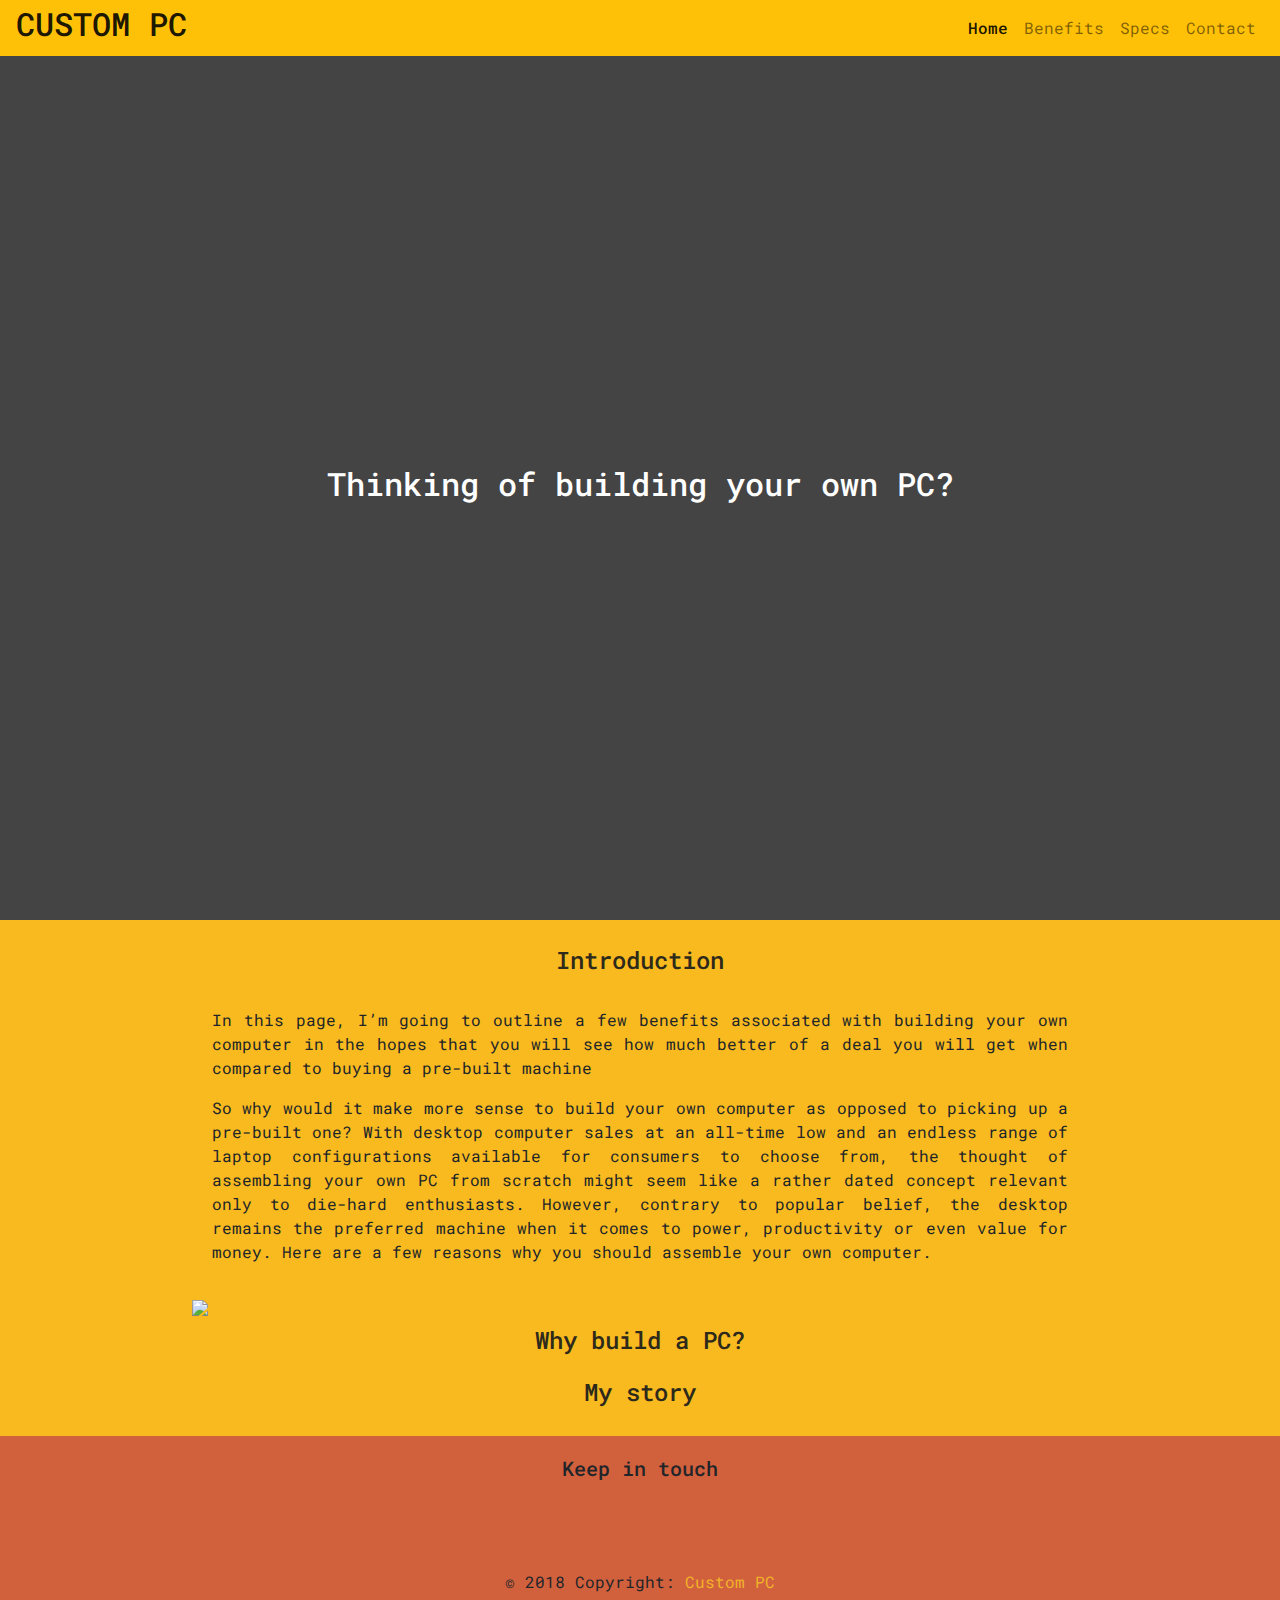
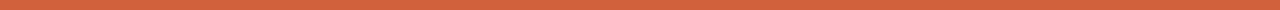
==== commit e12b216b: "cleaned up! fixed the navbar items, index calloutsection image vh changed from 100vh, deleted the un" ====
--- a/index.html
+++ b/index.html
@@ -22,8 +22,9 @@
 </head>
 
 <body>
+    
     <header>
-        <nav class="navbar navbar-expand-lg navbar-light bg-warning fixed-top">
+        <nav class="navbar navbar-expand-lg navbar-light bg-warning ">
             <a class="navbar-brand" href="index.html">
                 <h2>CUSTOM PC</h2>
             </a>
@@ -33,10 +34,9 @@
             <div class="collapse navbar-collapse" id="navbarNavAltMarkup">
                 <div class="navbar-nav">
                     <a class="nav-item nav-link active" href="index.html">Home <span class="sr-only">(current)</span></a>
-                    <a class="nav-item nav-link" href="about.html">About</a>
+                    <a class="nav-item nav-link" href="benefits.html">Benefits</a>
                     <a class="nav-item nav-link" href="specs.html">Specs</a>
                     <a class="nav-item nav-link" href="contact.html">Contact</a>
-                    <a class="nav-item nav-link" href="resources.html">Resources</a>
                 </div>
             </div>
         </nav>
@@ -46,11 +46,10 @@
         <main role="main" class="inner cover section-cover-wrapper">
             <h2 class="cover-heading">Thinking of building your own PC?</h2>
         </main>
-        <a href="#headingIntro">scroll down</a>
+        <a href="#accordion" class="link-scroll"><i class="fas fa-angle-double-down"></i></a>
     </section>
 
     <div class="container-main">
-
         <div class="accordion" id="accordion">
 
             <!--Future-proofing-->
--- a/source/css/basics.css
+++ b/source/css/basics.css
@@ -11,6 +11,30 @@
 /* frequently used classes*/
 .uppercase {
     text-transform: uppercase;
+}
+
+.link-scroll {
+    color: #FF8C42;
+    font-size: 2rem;
+    -webkit-animation-name: scroll; /* Safari 4.0 - 8.0 */
+    -webkit-animation-duration: 4s; /* Safari 4.0 - 8.0 */
+    animation-name: scroll;
+    animation-duration: 6s;
+    animation-iteration-count: infinite;
+    animation-timing-function: ease-in-out;
+
+}
+
+/* Safari 4.0 - 8.0 */
+@-webkit-keyframes scroll {
+    from {color: red;}
+    to {color: yellow;}
+}
+
+/* Standard syntax */
+@keyframes scroll {
+    from {color: red;}
+    to {color: yellow;}
 }
 
 
@@ -27,7 +51,7 @@
 a.nav-item.nav-link {
     text-align: center;
     /* background-color: black; */
-    margin-top: 0.15rem;
+    margin: 0.1rem 0;
 } 
 
 .navbar-light .navbar-nav .nav-link:focus, 
@@ -94,3 +118,6 @@
     padding: 1rem 0px;
 }
 
+footer a {
+    color: #F0B329;
+}--- a/source/css/main.css
+++ b/source/css/main.css
@@ -1,10 +1,3 @@
-
-.container-main {
-    background-color: #F8BA1F;
-    display: flex;
-    flex-wrap: wrap;
-    justify-content: center;
-}
 
 
 /*~~~~~~~~~~~~~~~~~~~~~~~~~~~~~ callout-container*/
@@ -14,7 +7,7 @@
     background-image: url("../img/minimal.jpg");
     /*background-blend-mode: overlay;*/
     background-size: cover;
-    height: 100vh;
+    height: 96vh;
     /* how do i factor in the navbar?*/
     padding: 1em;
     color: white;
@@ -24,6 +17,7 @@
     justify-content: center;
 
 }
+
 
 main h2 {
     text-align: center;
@@ -38,11 +32,18 @@
     align-items: center;
 }
 
-/*----------------------------------*/
+/*------------------container-main -*/
+
+.container-main {
+    background-color: #F8BA1F;
+    display: flex;
+    flex-wrap: wrap;
+    justify-content: center;
+}
+
 .container-main .accordion .card img {
     display: none;
 }
-
 
 
 .btns-mystory {
@@ -58,18 +59,6 @@
     /*font-weight: 500;*/
 }
 
-/*.btn-configuration {*/
-/*        color: #2D291B;*/
-/*        background-color: transparent;*/
-/*        font-weight: 500;*/
-/*}*/
-
-/*.btn-resources {*/
-/*        color: #2D291B;*/
-/*        background-color: transparent;*/
-/*        font-weight: 500;*/
-/*}*/
-
 .btn-dark {
     color: #2D291B;
     background-color: transparent;
--- a/source/css/benefits.css
+++ b/source/css/benefits.css
@@ -3,10 +3,6 @@
     display: flex;
     flex-direction: column;
 }
-
-/*.container-benefit img {*/
-/*    max-width: 50%;*/
-/*}*/
 
 .landing-intro {
     background-color: #444;
@@ -22,6 +18,9 @@
     justify-content: center;
 }
 
+.landing-intro p {
+    text-align: center;
+}
 
 .accordion {
     margin: 1rem 0;
